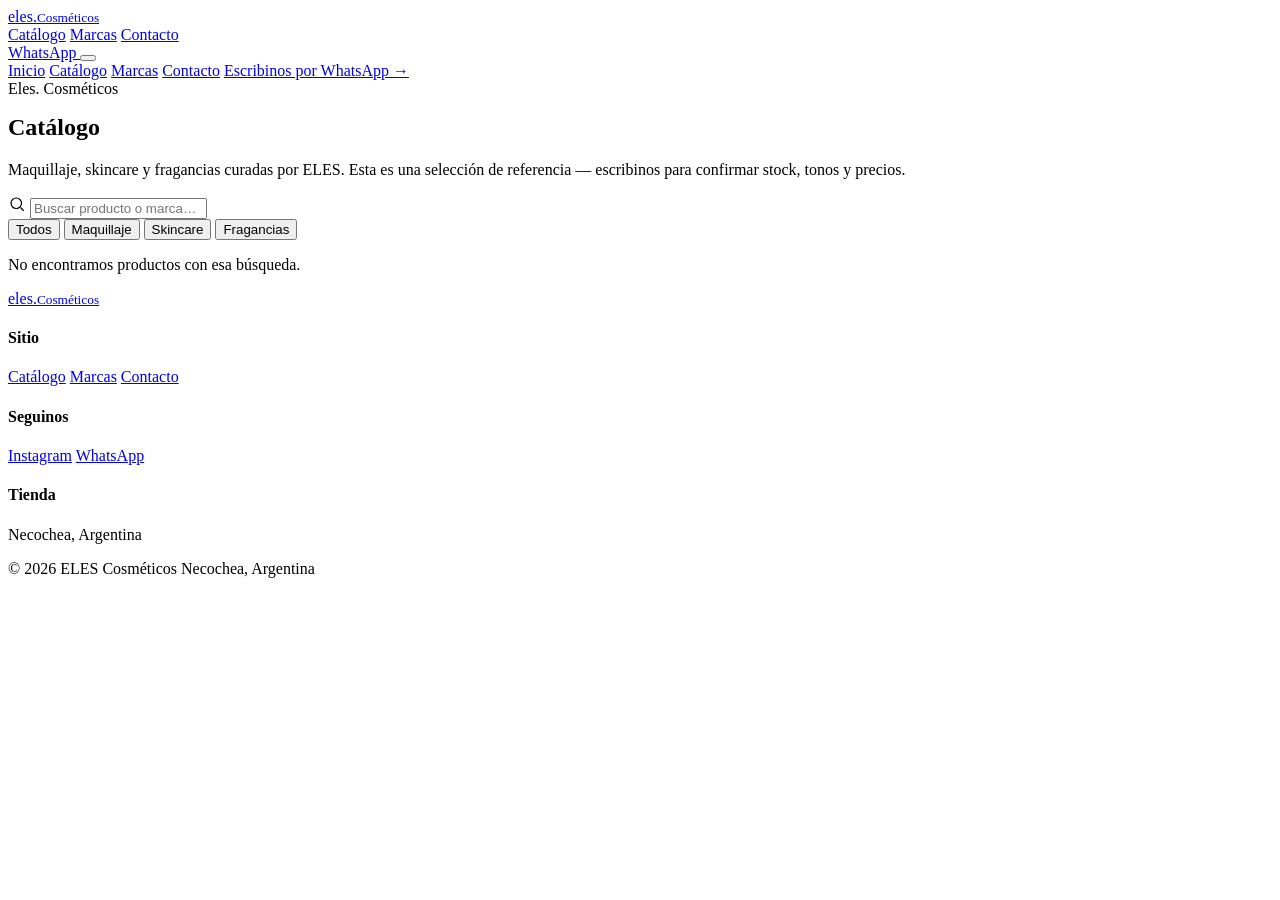
==== catalogo.html @ a6f075ea "Add files via upload" ====
<!DOCTYPE html>
<html lang="es-AR">
<head>
<meta charset="UTF-8">
<meta name="viewport" content="width=device-width, initial-scale=1, viewport-fit=cover">
<title>Catálogo — ELES Cosméticos</title>
<meta name="description" content="Catálogo de ELES Cosméticos: maquillaje, skincare y fragancias en Necochea.">
<link rel="icon" href="data:image/svg+xml,<svg xmlns=%22http://www.w3.org/2000/svg%22 viewBox=%220 0 100 100%22><text y=%22.9em%22 font-size=%2290%22>💄</text></svg>">
<link rel="preconnect" href="https://fonts.googleapis.com">
<link rel="stylesheet" href="css/styles.css">
</head>
<body>

<!-- ============ NAVBAR ============ -->
<header class="nav is-solid">
  <div class="nav-inner">
    <a href="index.html" class="logo">eles.<small>Cosméticos</small></a>

    <nav class="nav-links">
      <a class="nav-link" href="catalogo.html">Catálogo</a>
      <a class="nav-link" href="index.html#marcas">Marcas</a>
      <a class="nav-link" href="index.html#contacto">Contacto</a>
    </nav>

    <div class="nav-actions">
      <a class="nav-wa nav-wa-wrap" href="https://wa.me/5492262409156?text=Hola%20ELES!%20Quiero%20consultar%20por%20un%20producto." target="_blank" rel="noopener">
        WhatsApp
      </a>
      <button class="hamburger" aria-label="Abrir menú"><span></span><span></span><span></span></button>
    </div>
  </div>
</header>

<div class="mobile-menu">
  <a href="index.html">Inicio</a>
  <a href="catalogo.html">Catálogo</a>
  <a href="index.html#marcas">Marcas</a>
  <a href="index.html#contacto">Contacto</a>
  <a class="mm-wa text-link" href="https://wa.me/5492262409156" target="_blank" rel="noopener">Escribinos por WhatsApp →</a>
</div>

<!-- ============ CAT HERO ============ -->
<section class="cat-hero">
  <div class="container">
    <span class="eyebrow">Eles. Cosméticos</span>
    <h1 class="display" style="margin-top:16px;">Catálogo</h1>
    <p>Maquillaje, skincare y fragancias curadas por ELES. Esta es una selección de referencia — escribinos para confirmar stock, tonos y precios.</p>

    <div class="search-row">
      <svg width="18" height="18" viewBox="0 0 24 24" fill="none" stroke="currentColor" stroke-width="1.6"><circle cx="11" cy="11" r="7"/><path d="M21 21l-4.3-4.3"/></svg>
      <input type="text" id="searchInput" placeholder="Buscar producto o marca…" autocomplete="off">
    </div>
  </div>
</section>

<!-- ============ FILTROS ============ -->
<div class="filters">
  <div class="container">
    <div class="filter-row" id="categoryFilters">
      <button class="chip is-active" data-cat="todos">Todos</button>
      <button class="chip" data-cat="maquillaje">Maquillaje</button>
      <button class="chip" data-cat="skincare">Skincare</button>
      <button class="chip" data-cat="fragancias">Fragancias</button>
    </div>
  </div>
</div>

<!-- ============ GRID ============ -->
<section class="section" style="padding-top:0;">
  <div class="catalog-grid" id="catalogGrid"></div>
  <p class="empty-state" id="emptyState">No encontramos productos con esa búsqueda.</p>
</section>

<!-- ============ FOOTER ============ -->
<footer class="footer">
  <div class="container">
    <div class="footer-top">
      <div>
        <a href="index.html" class="logo">eles.<small>Cosméticos</small></a>
      </div>
      <div class="footer-cols">
        <div class="footer-col">
          <h4>Sitio</h4>
          <a href="catalogo.html">Catálogo</a>
          <a href="index.html#marcas">Marcas</a>
          <a href="index.html#contacto">Contacto</a>
        </div>
        <div class="footer-col">
          <h4>Seguinos</h4>
          <a href="https://instagram.com/eles.cosmeticos" target="_blank" rel="noopener">Instagram</a>
          <a href="https://wa.me/5492262409156" target="_blank" rel="noopener">WhatsApp</a>
        </div>
        <div class="footer-col">
          <h4>Tienda</h4>
          <p>Necochea, Argentina</p>
        </div>
      </div>
    </div>
    <div class="footer-bottom">
      <span>© <span id="year"></span> ELES Cosméticos</span>
      <span>Necochea, Argentina</span>
    </div>
  </div>
</footer>

<script>document.getElementById('year').textContent = new Date().getFullYear();</script>
<script src="js/products.js"></script>
<script src="js/main.js"></script>
<script src="js/catalog.js"></script>
</body>
</html>
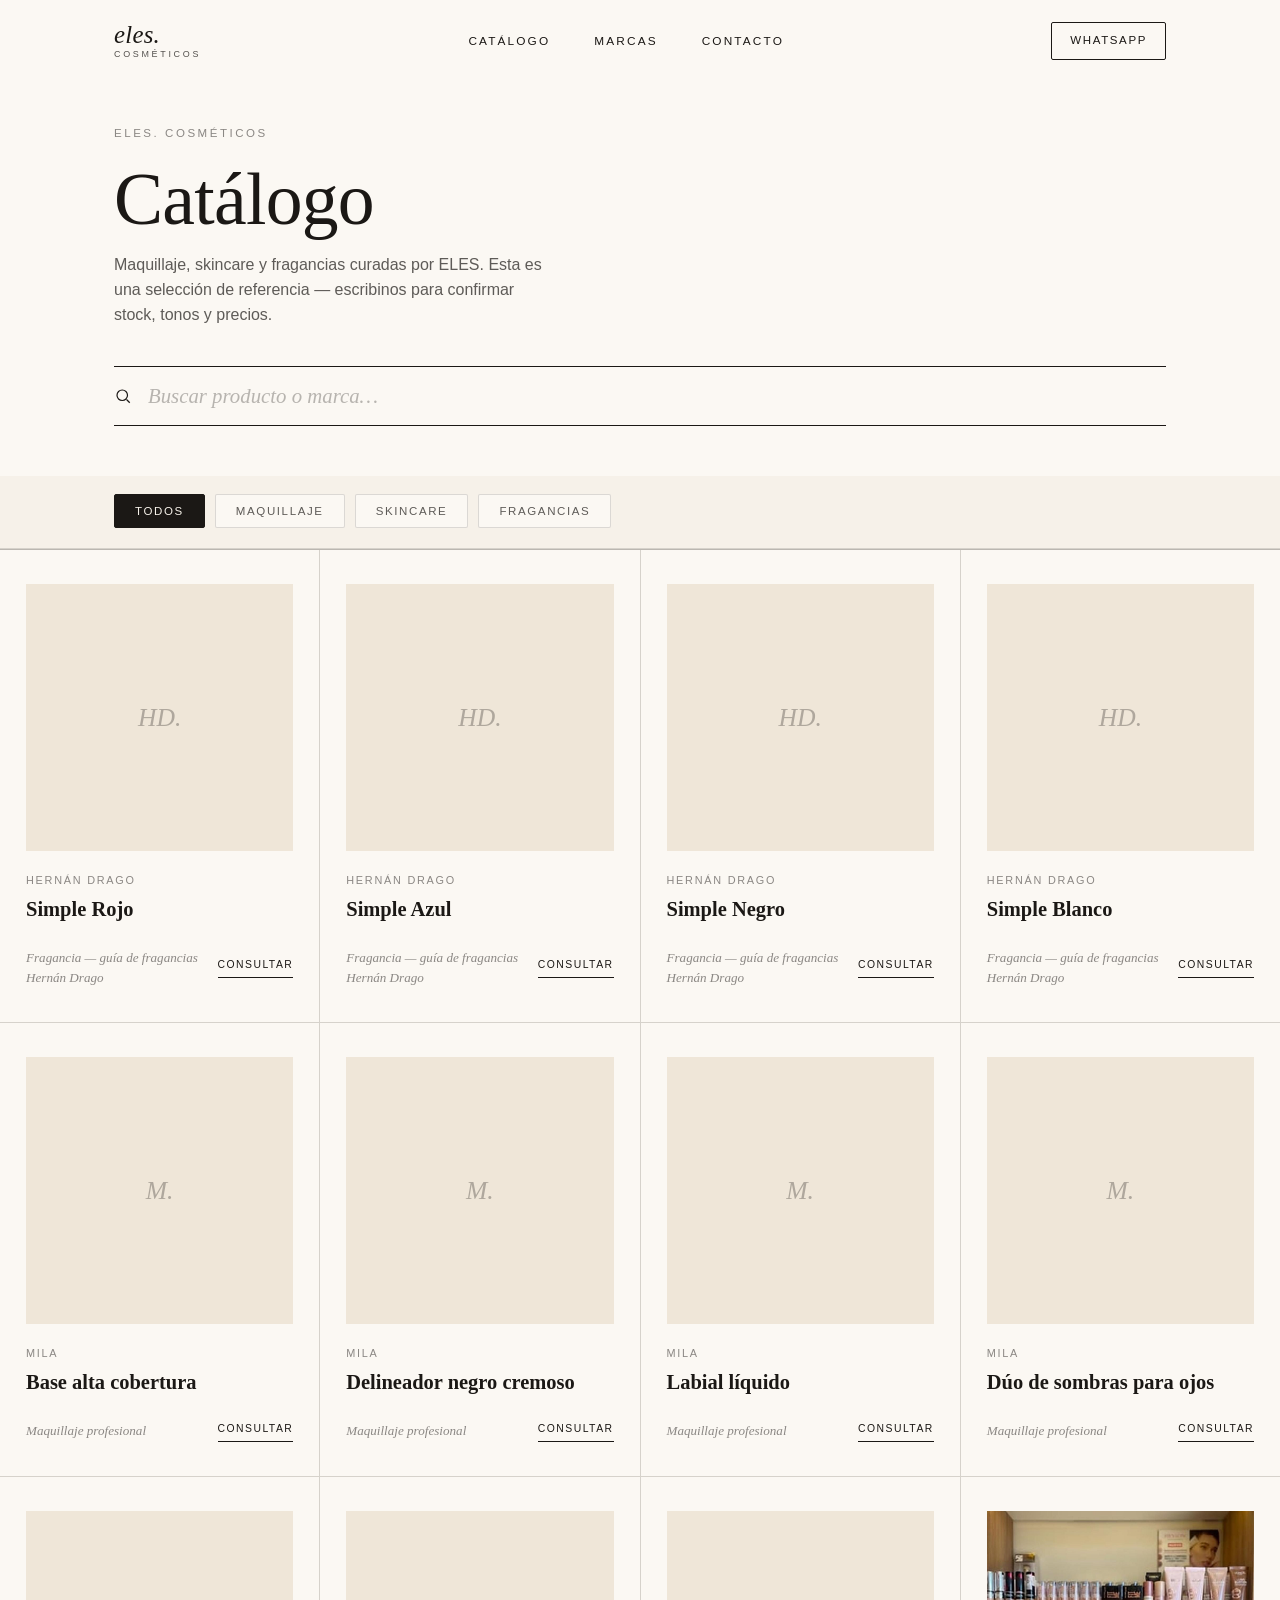
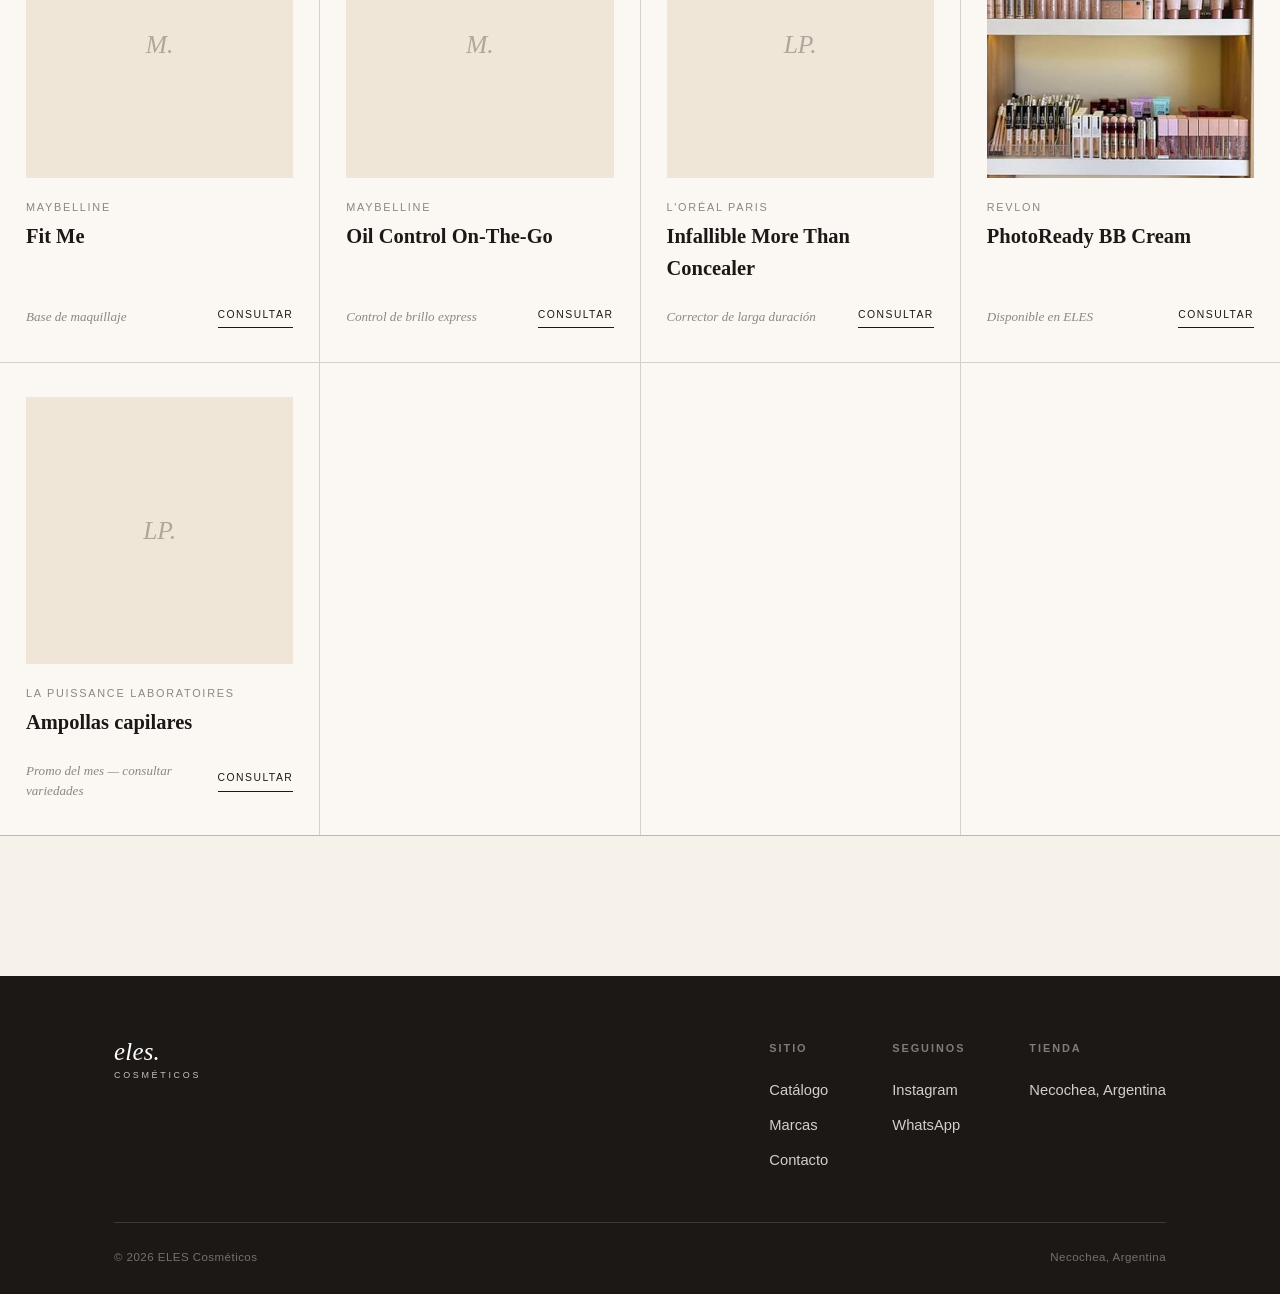
==== commit c31d253c: "Add files via upload" ====
--- a/catalogo.html
+++ b/catalogo.html
@@ -7,7 +7,7 @@
 <meta name="description" content="Catálogo de ELES Cosméticos: maquillaje, skincare y fragancias en Necochea.">
 <link rel="icon" href="data:image/svg+xml,<svg xmlns=%22http://www.w3.org/2000/svg%22 viewBox=%220 0 100 100%22><text y=%22.9em%22 font-size=%2290%22>💄</text></svg>">
 <link rel="preconnect" href="https://fonts.googleapis.com">
-<link rel="stylesheet" href="css/styles.css">
+<link rel="stylesheet" href="styles.css">
 </head>
 <body>
 
@@ -104,8 +104,8 @@
 </footer>
 
 <script>document.getElementById('year').textContent = new Date().getFullYear();</script>
-<script src="js/products.js"></script>
-<script src="js/main.js"></script>
-<script src="js/catalog.js"></script>
+<script src="products.js"></script>
+<script src="main.js"></script>
+<script src="catalog.js"></script>
 </body>
 </html>
--- a/styles.css
+++ b/styles.css
@@ -0,0 +1,653 @@
+/* =========================================================
+   ELES COSMÉTICOS — hoja de estilos
+   Editorial · boutique · beauty. Sin plantillas, sin ruido.
+   ========================================================= */
+
+@import url('https://fonts.googleapis.com/css2?family=Fraunces:ital,opsz,wght@0,9..144,300;0,9..144,400;0,9..144,500;1,9..144,400&family=Inter:wght@300;400;500;600&display=swap');
+
+:root{
+  --cream:       #f6f1e9;
+  --cream-2:     #efe6d8;
+  --paper:       #fbf8f3;
+  --ink:         #1b1815;
+  --ink-70:      rgba(27,24,21,.7);
+  --ink-50:      rgba(27,24,21,.5);
+  --ink-30:      rgba(27,24,21,.3);
+  --line:        rgba(27,24,21,.14);
+  --line-soft:   rgba(27,24,21,.08);
+  --rose:        #c9a29c;
+  --rose-deep:   #a97e77;
+  --white:       #ffffff;
+
+  --serif: 'Fraunces', Georgia, serif;
+  --sans:  'Inter', -apple-system, BlinkMacSystemFont, 'Segoe UI', sans-serif;
+
+  --container: 1180px;
+  --pad: clamp(20px, 5vw, 64px);
+  --ease: cubic-bezier(.22,.61,.36,1);
+
+  color-scheme: light;
+}
+
+*,*::before,*::after{ box-sizing:border-box; }
+html{
+  -webkit-text-size-adjust:100%;
+  scroll-behavior:smooth;
+  scroll-padding-top: env(safe-area-inset-top, 0px);
+}
+body{
+  margin:0;
+  background:var(--cream);
+  color:var(--ink);
+  font-family:var(--sans);
+  font-weight:400;
+  line-height:1.55;
+  -webkit-font-smoothing:antialiased;
+  overflow-x:hidden;
+  padding-top: env(safe-area-inset-top, 0px);
+  padding-bottom: env(safe-area-inset-bottom, 0px);
+}
+img{ max-width:100%; display:block; }
+a{ color:inherit; text-decoration:none; }
+button{ font-family:inherit; cursor:pointer; }
+ul{ list-style:none; margin:0; padding:0; }
+h1,h2,h3,h4,p{ margin:0; }
+
+.container{
+  max-width:var(--container);
+  margin:0 auto;
+  padding-left:var(--pad);
+  padding-right:var(--pad);
+}
+
+/* ---------- utilidades tipográficas ---------- */
+.eyebrow{
+  font-family:var(--sans);
+  font-size:.72rem;
+  letter-spacing:.22em;
+  text-transform:uppercase;
+  color:var(--ink-50);
+  font-weight:500;
+}
+.display{
+  font-family:var(--serif);
+  font-weight:400;
+  line-height:1.04;
+  letter-spacing:-.01em;
+}
+.serif-italic{ font-style:italic; font-weight:400; }
+
+/* ---------- botones ---------- */
+.btn{
+  display:inline-flex;
+  align-items:center;
+  justify-content:center;
+  gap:.6em;
+  padding:16px 34px;
+  font-family:var(--sans);
+  font-size:.82rem;
+  letter-spacing:.14em;
+  text-transform:uppercase;
+  font-weight:500;
+  border-radius:2px;
+  border:1px solid var(--ink);
+  background:transparent;
+  color:var(--ink);
+  transition:background .35s var(--ease), color .35s var(--ease), border-color .35s var(--ease), transform .35s var(--ease);
+  white-space:nowrap;
+}
+.btn:hover{ background:var(--ink); color:var(--paper); }
+.btn-solid{ background:var(--ink); color:var(--paper); }
+.btn-solid:hover{ background:transparent; color:var(--ink); }
+.btn-light{ border-color:rgba(255,255,255,.75); color:#fff; }
+.btn-light:hover{ background:#fff; color:var(--ink); }
+.btn-rose{ border-color:var(--rose-deep); color:var(--ink); }
+.btn-rose:hover{ background:var(--rose-deep); border-color:var(--rose-deep); color:#fff; }
+.btn-sm{ padding:11px 22px; font-size:.7rem; }
+
+.text-link{
+  display:inline-flex;
+  align-items:center;
+  gap:.5em;
+  font-size:.78rem;
+  letter-spacing:.14em;
+  text-transform:uppercase;
+  font-weight:500;
+  padding-bottom:4px;
+  border-bottom:1px solid currentColor;
+  transition:opacity .3s var(--ease), gap .3s var(--ease);
+}
+.text-link:hover{ gap:.85em; opacity:.7; }
+
+/* =========================================================
+   NAVBAR
+   ========================================================= */
+.nav{
+  position:fixed;
+  top:0; left:0; right:0;
+  z-index:1000;
+  padding-top: env(safe-area-inset-top, 0px);
+  transition:background .45s var(--ease), border-color .45s var(--ease), box-shadow .45s var(--ease);
+  border-bottom:1px solid transparent;
+}
+.nav.is-solid{
+  background:rgba(246,241,233,.92);
+  backdrop-filter:blur(10px);
+  border-color:var(--line);
+}
+.nav-inner{
+  max-width:var(--container);
+  margin:0 auto;
+  padding:22px var(--pad);
+  display:flex;
+  align-items:center;
+  justify-content:space-between;
+  transition:padding .4s var(--ease);
+}
+.nav.is-solid .nav-inner{ padding-top:16px; padding-bottom:16px; }
+
+.logo{
+  font-family:var(--serif);
+  font-size:1.55rem;
+  font-style:italic;
+  color:var(--white-or-ink, var(--ink));
+  letter-spacing:.01em;
+  line-height:1;
+}
+.nav-on-dark .logo,
+.nav-on-dark .nav-link,
+.nav-on-dark .nav-icon-btn{ color:#fff; }
+.logo small{
+  display:block;
+  font-family:var(--sans);
+  font-style:normal;
+  font-size:.56rem;
+  letter-spacing:.3em;
+  text-transform:uppercase;
+  margin-top:3px;
+  color:inherit;
+  opacity:.75;
+}
+
+.nav-links{
+  display:flex;
+  align-items:center;
+  gap:44px;
+}
+.nav-link{
+  font-size:.74rem;
+  letter-spacing:.18em;
+  text-transform:uppercase;
+  font-weight:500;
+  color:var(--ink);
+  position:relative;
+  padding:4px 0;
+}
+.nav-link::after{
+  content:'';
+  position:absolute; left:0; right:100%; bottom:0;
+  height:1px; background:currentColor;
+  transition:right .35s var(--ease);
+}
+.nav-link:hover::after{ right:0; }
+
+.nav-actions{ display:flex; align-items:center; gap:22px; }
+.nav-icon-btn{
+  background:none; border:none; padding:4px; color:var(--ink);
+  display:flex; align-items:center; justify-content:center;
+}
+.nav-wa{
+  display:flex; align-items:center; gap:8px;
+  font-size:.72rem; letter-spacing:.14em; text-transform:uppercase; font-weight:500;
+  border:1px solid currentColor; padding:9px 18px; border-radius:2px;
+  transition:background .3s var(--ease), color .3s var(--ease);
+}
+.nav-wa:hover{ background:var(--ink); color:var(--cream); }
+.nav-on-dark .nav-wa:hover{ background:#fff; color:var(--ink); }
+
+.hamburger{
+  display:none;
+  width:28px; height:20px;
+  position:relative;
+  background:none; border:none; padding:0;
+}
+.hamburger span{
+  position:absolute; left:0; right:0; height:1px; background:currentColor;
+  transition:transform .35s var(--ease), opacity .35s var(--ease), top .35s var(--ease);
+}
+.hamburger span:nth-child(1){ top:0; }
+.hamburger span:nth-child(2){ top:9px; }
+.hamburger span:nth-child(3){ top:18px; }
+.hamburger.is-open span:nth-child(1){ top:9px; transform:rotate(45deg); }
+.hamburger.is-open span:nth-child(2){ opacity:0; }
+.hamburger.is-open span:nth-child(3){ top:9px; transform:rotate(-45deg); }
+
+.mobile-menu{
+  position:fixed; inset:0; z-index:999;
+  background:var(--cream);
+  display:flex; flex-direction:column;
+  padding: calc(96px + env(safe-area-inset-top,0px)) var(--pad) 40px;
+  transform:translateY(-100%);
+  transition:transform .5s var(--ease);
+}
+.mobile-menu.is-open{ transform:translateY(0); }
+.mobile-menu a{
+  font-family:var(--serif);
+  font-size:2.1rem;
+  padding:14px 0;
+  border-bottom:1px solid var(--line);
+}
+.mobile-menu .mm-wa{
+  margin-top:32px;
+  font-family:var(--sans);
+  font-size:.8rem;
+}
+
+/* =========================================================
+   HERO
+   ========================================================= */
+.hero{
+  position:relative;
+  height:100svh;
+  min-height:560px;
+  display:flex;
+  align-items:flex-end;
+  overflow:hidden;
+}
+.hero-media{
+  position:absolute; inset:0;
+  background:#20180f;
+}
+.hero-media img{
+  width:100%; height:100%; object-fit:cover; object-position:58% 30%;
+  transform:scale(1.06);
+  opacity:.94;
+}
+.hero-media::after{
+  content:'';
+  position:absolute; inset:0;
+  background:linear-gradient(180deg, rgba(15,12,9,.32) 0%, rgba(15,12,9,0) 30%, rgba(15,12,9,.12) 55%, rgba(15,12,9,.72) 100%);
+}
+.hero-content{
+  position:relative;
+  z-index:2;
+  width:100%;
+  padding:0 var(--pad) clamp(48px,8vh,96px);
+  color:#fff;
+}
+.hero-eyebrow{
+  color:rgba(255,255,255,.8);
+  margin-bottom:18px;
+}
+.hero-title{
+  font-size:clamp(3rem, 9vw, 6.4rem);
+  color:#fff;
+}
+.hero-title em{ font-style:italic; color:var(--rose); }
+.hero-sub{
+  font-family:var(--serif);
+  font-style:italic;
+  font-size:clamp(1.3rem, 2.6vw, 1.9rem);
+  color:rgba(255,255,255,.92);
+  margin-top:6px;
+}
+.hero-actions{
+  display:flex; gap:16px; flex-wrap:wrap;
+  margin-top:38px;
+}
+.hero-scroll{
+  position:absolute; z-index:2; right:var(--pad); bottom:28px;
+  writing-mode:vertical-rl;
+  color:rgba(255,255,255,.7);
+  font-size:.68rem;
+  letter-spacing:.25em;
+  text-transform:uppercase;
+  display:flex; align-items:center; gap:10px;
+}
+.hero-scroll::after{ content:''; width:1px; height:38px; background:rgba(255,255,255,.5); }
+
+/* =========================================================
+   SECCIONES — genéricos
+   ========================================================= */
+section{ position:relative; }
+.section{ padding:clamp(72px,11vw,140px) 0; }
+.section-tight{ padding-top:0; }
+.section-head{
+  max-width:640px;
+  margin-bottom:clamp(40px,6vw,72px);
+}
+.section-head .eyebrow{ margin-bottom:20px; display:block; }
+.section-head h2{
+  font-size:clamp(2rem, 4.2vw, 3.1rem);
+}
+.section-head p{
+  margin-top:20px;
+  color:var(--ink-70);
+  font-size:1.02rem;
+  max-width:46ch;
+}
+.reveal{
+  opacity:0; transform:translateY(28px);
+  transition:opacity .9s var(--ease), transform .9s var(--ease);
+}
+.reveal.is-visible{ opacity:1; transform:translateY(0); }
+
+.rule{ height:1px; background:var(--line); border:none; margin:0; }
+
+/* =========================================================
+   INTRO EDITORIAL
+   ========================================================= */
+.intro{
+  background:var(--paper);
+  text-align:center;
+}
+.intro-inner{ max-width:760px; margin:0 auto; }
+.intro h2{
+  font-size:clamp(2.1rem, 5vw, 3.4rem);
+  margin-top:20px;
+}
+.intro p{
+  margin-top:26px;
+  color:var(--ink-70);
+  font-size:1.08rem;
+  max-width:52ch;
+  margin-left:auto; margin-right:auto;
+}
+
+/* =========================================================
+   CATEGORÍAS — composición asimétrica
+   ========================================================= */
+.cat-grid{
+  display:grid;
+  grid-template-columns:repeat(6,1fr);
+  grid-auto-rows:minmax(220px,auto);
+  gap:14px;
+}
+.cat-card{
+  position:relative;
+  grid-column:span 6;
+  min-height:340px;
+  overflow:hidden;
+  display:flex;
+  align-items:flex-end;
+  color:#fff;
+  background:var(--ink);
+}
+.cat-card img{
+  position:absolute; inset:0; width:100%; height:100%; object-fit:cover;
+  transition:transform 1s var(--ease);
+  opacity:.88;
+}
+.cat-card:hover img{ transform:scale(1.045); }
+.cat-card::after{
+  content:'';
+  position:absolute; inset:0;
+  background:linear-gradient(180deg, rgba(15,12,9,0) 40%, rgba(15,12,9,.75) 100%);
+}
+.cat-card.no-photo{
+  background:var(--cream-2);
+  color:var(--ink);
+  align-items:flex-start;
+  padding:36px;
+}
+.cat-card.no-photo::after{ display:none; }
+.cat-body{
+  position:relative; z-index:2;
+  padding:30px;
+  width:100%;
+  display:flex; align-items:flex-end; justify-content:space-between;
+  gap:16px;
+}
+.cat-card.no-photo .cat-body{ padding:0; align-items:flex-end; height:100%; }
+.cat-num{ font-size:.7rem; letter-spacing:.2em; opacity:.7; }
+.cat-name{
+  font-family:var(--serif);
+  font-size:1.9rem;
+  font-style:italic;
+}
+.cat-arrow{
+  width:38px; height:38px; border-radius:50%;
+  border:1px solid currentColor;
+  display:flex; align-items:center; justify-content:center;
+  flex:none;
+  transition:background .3s var(--ease), color .3s var(--ease);
+}
+.cat-card:hover .cat-arrow{ background:currentColor; }
+.cat-card:hover .cat-arrow svg{ stroke:var(--ink); }
+.cat-card.no-photo:hover .cat-arrow{ background:var(--ink); color:var(--cream-2); }
+
+@media(min-width:760px){
+  .cat-card:nth-child(1){ grid-column:span 4; min-height:460px; }
+  .cat-card:nth-child(2){ grid-column:span 2; }
+  .cat-card:nth-child(3){ grid-column:span 2; }
+}
+
+/* =========================================================
+   DESTACADOS
+   ========================================================= */
+.dest-head{
+  display:flex; align-items:flex-end; justify-content:space-between;
+  gap:24px; flex-wrap:wrap;
+  margin-bottom:clamp(36px,5vw,60px);
+}
+.prod-grid{
+  display:grid;
+  grid-template-columns:repeat(2,1fr);
+  gap:1px;
+  background:var(--line);
+  border-top:1px solid var(--line);
+  border-bottom:1px solid var(--line);
+}
+.prod-card{
+  background:var(--paper);
+  padding:34px 26px;
+  display:flex; flex-direction:column; gap:16px;
+  transition:background .35s var(--ease);
+}
+.prod-card:hover{ background:var(--cream-2); }
+.prod-figure{
+  aspect-ratio:1/1;
+  background:var(--cream-2);
+  display:flex; align-items:center; justify-content:center;
+  overflow:hidden;
+}
+.prod-figure img{ width:100%; height:100%; object-fit:cover; }
+.prod-figure .ph-mark{
+  font-family:var(--serif); font-style:italic; font-size:1.6rem; color:var(--ink-30);
+}
+.prod-brand{ font-size:.68rem; letter-spacing:.16em; text-transform:uppercase; color:var(--ink-50); }
+.prod-name{ font-family:var(--serif); font-size:1.28rem; margin-top:2px; }
+.prod-foot{ display:flex; align-items:center; justify-content:space-between; margin-top:auto; padding-top:6px; }
+.prod-price{ font-size:.82rem; color:var(--ink-50); font-style:italic; font-family:var(--serif); }
+
+@media(min-width:640px){
+  .prod-grid{ grid-template-columns:repeat(4,1fr); }
+}
+
+/* =========================================================
+   MARCAS — tipográfico
+   ========================================================= */
+.brands{ background:var(--ink); color:var(--paper); }
+.brands .eyebrow{ color:rgba(251,248,243,.55); }
+.brand-list{ margin-top:20px; border-top:1px solid rgba(251,248,243,.16); }
+.brand-row{
+  display:flex; align-items:center; justify-content:space-between;
+  padding:26px 0;
+  border-bottom:1px solid rgba(251,248,243,.16);
+  transition:padding-left .4s var(--ease), color .4s var(--ease);
+}
+.brand-row:hover{ padding-left:16px; color:var(--rose); }
+.brand-row .name{
+  font-family:var(--serif);
+  font-size:clamp(1.7rem, 4.6vw, 3.2rem);
+  font-style:italic;
+  letter-spacing:.01em;
+}
+.brand-row .tag{
+  font-size:.68rem; letter-spacing:.16em; text-transform:uppercase; color:rgba(251,248,243,.45);
+}
+
+/* =========================================================
+   EDITORIAL / BEAUTY — split asimétrico
+   ========================================================= */
+.split{
+  display:grid;
+  grid-template-columns:1fr;
+  align-items:stretch;
+}
+.split-media{ position:relative; min-height:360px; overflow:hidden; }
+.split-media img{ width:100%; height:100%; object-fit:cover; position:absolute; inset:0; }
+.split-copy{
+  padding:clamp(40px,6vw,90px) var(--pad);
+  display:flex; flex-direction:column; justify-content:center;
+  background:var(--cream-2);
+}
+.split-copy h2{ font-size:clamp(2.2rem,4.6vw,3.6rem); margin-top:18px; }
+.split-copy p{ margin-top:20px; color:var(--ink-70); max-width:40ch; }
+.split-copy .text-link{ margin-top:32px; }
+
+@media(min-width:860px){
+  .split{ grid-template-columns:1.1fr 1fr; min-height:640px; }
+  .split.rev{ grid-template-columns:1fr 1.1fr; }
+  .split.rev .split-media{ order:2; }
+}
+
+/* =========================================================
+   VISITANOS
+   ========================================================= */
+.visit{ position:relative; color:#fff; overflow:hidden; }
+.visit-media{ position:absolute; inset:0; }
+.visit-media img{ width:100%; height:100%; object-fit:cover; object-position:top center; }
+.visit-media::after{ content:''; position:absolute; inset:0; background:linear-gradient(90deg, rgba(15,12,9,.82) 0%, rgba(15,12,9,.45) 55%, rgba(15,12,9,.15) 100%); }
+.visit-inner{ position:relative; z-index:2; padding:clamp(90px,16vw,180px) 0; }
+.visit h2{ font-size:clamp(2.4rem,6vw,4.4rem); color:#fff; }
+.visit .place{ font-family:var(--serif); font-style:italic; color:var(--rose); font-size:1.3rem; margin-top:10px; }
+.visit p{ margin-top:22px; color:rgba(255,255,255,.82); max-width:38ch; }
+.visit-actions{ margin-top:34px; display:flex; gap:16px; flex-wrap:wrap; }
+
+/* =========================================================
+   INSTAGRAM CTA
+   ========================================================= */
+.igcta{ text-align:center; background:var(--paper); }
+.igcta .at{ font-family:var(--serif); font-style:italic; font-size:clamp(2rem,5vw,3.2rem); }
+.igcta p{ margin-top:18px; color:var(--ink-70); }
+.igcta .text-link{ margin-top:30px; }
+.ig-quote{
+  max-width:640px; margin:0 auto 30px;
+  font-family:var(--serif); font-style:italic;
+  font-size:clamp(1.15rem,2.6vw,1.5rem);
+  color:var(--ink-70);
+}
+
+/* =========================================================
+   CONTACTO
+   ========================================================= */
+.contact-grid{
+  display:grid; gap:0;
+  border-top:1px solid var(--line);
+}
+.contact-item{
+  display:flex; align-items:center; justify-content:space-between;
+  padding:30px 0; border-bottom:1px solid var(--line);
+}
+.contact-item .label{ font-size:.7rem; letter-spacing:.18em; text-transform:uppercase; color:var(--ink-50); }
+.contact-item .value{ font-family:var(--serif); font-size:1.4rem; }
+
+/* =========================================================
+   FOOTER
+   ========================================================= */
+.footer{ background:var(--ink); color:rgba(251,248,243,.7); padding:64px 0 28px; }
+.footer-top{
+  display:flex; flex-wrap:wrap; gap:40px; justify-content:space-between;
+  padding-bottom:44px; border-bottom:1px solid rgba(251,248,243,.14);
+}
+.footer .logo{ color:#fff; }
+.footer-cols{ display:flex; gap:64px; flex-wrap:wrap; }
+.footer-col h4{ font-size:.68rem; letter-spacing:.18em; text-transform:uppercase; color:rgba(251,248,243,.45); margin-bottom:16px; }
+.footer-col a, .footer-col p{ display:block; padding:6px 0; font-size:.92rem; color:rgba(251,248,243,.82); }
+.footer-col a:hover{ color:var(--rose); }
+.footer-bottom{
+  display:flex; justify-content:space-between; flex-wrap:wrap; gap:10px;
+  padding-top:26px; font-size:.72rem; letter-spacing:.04em; color:rgba(251,248,243,.4);
+}
+
+/* =========================================================
+   PÁGINA CATÁLOGO
+   ========================================================= */
+.cat-hero{
+  padding:calc(120px + env(safe-area-inset-top,0px)) 0 50px;
+  background:var(--paper);
+}
+.cat-hero h1{ font-size:clamp(2.6rem,7vw,4.6rem); }
+.cat-hero p{ margin-top:16px; color:var(--ink-70); max-width:50ch; }
+
+.search-row{
+  margin-top:38px;
+  display:flex; align-items:center;
+  border-top:1px solid var(--ink); border-bottom:1px solid var(--ink);
+  padding:16px 0;
+  gap:14px;
+}
+.search-row input{
+  flex:1; border:none; background:none; outline:none;
+  font-family:var(--serif); font-style:italic; font-size:1.3rem;
+  color:var(--ink);
+}
+.search-row input::placeholder{ color:var(--ink-30); }
+
+.filters{
+  position:sticky; top:0; z-index:50;
+  background:var(--cream);
+  border-bottom:1px solid var(--line);
+  padding:18px 0;
+}
+.filter-row{ display:flex; gap:10px; overflow-x:auto; scrollbar-width:none; padding-bottom:2px; }
+.filter-row::-webkit-scrollbar{ display:none; }
+.chip{
+  flex:none;
+  padding:10px 20px;
+  font-size:.72rem; letter-spacing:.14em; text-transform:uppercase; font-weight:500;
+  border:1px solid var(--line); border-radius:2px;
+  background:var(--paper); color:var(--ink-70);
+  transition:all .3s var(--ease);
+  white-space:nowrap;
+}
+.chip.is-active, .chip:hover{ background:var(--ink); border-color:var(--ink); color:var(--cream); }
+
+.catalog-grid{
+  display:grid; grid-template-columns:repeat(2,1fr);
+  gap:1px; background:var(--line);
+  border-top:1px solid var(--line); border-bottom:1px solid var(--line);
+  margin-top:0;
+}
+.catalog-grid .prod-card{ }
+.empty-state{
+  display:none;
+  text-align:center; padding:90px var(--pad);
+  font-family:var(--serif); font-style:italic; color:var(--ink-50); font-size:1.3rem;
+}
+.empty-state.is-visible{ display:block; }
+
+@media(min-width:640px){ .catalog-grid{ grid-template-columns:repeat(3,1fr); } }
+@media(min-width:960px){ .catalog-grid{ grid-template-columns:repeat(4,1fr); } }
+
+/* =========================================================
+   RESPONSIVE — navbar desktop/mobile toggles
+   ========================================================= */
+@media(max-width:860px){
+  .nav-links, .nav-wa-wrap{ display:none; }
+  .hamburger{ display:block; }
+}
+@media(min-width:861px){
+  .mobile-menu{ display:none; }
+}
+
+/* dark theme del sistema: mantenemos marca clara siempre (identidad ELES) */
+@media (prefers-color-scheme: dark){
+  :root:not([data-theme="light"]){
+    /* ELES conserva su paleta cálida clara a propósito */
+  }
+}
+
+/* utilidades de overflow seguro */
+.no-overflow{ overflow-x:hidden; }
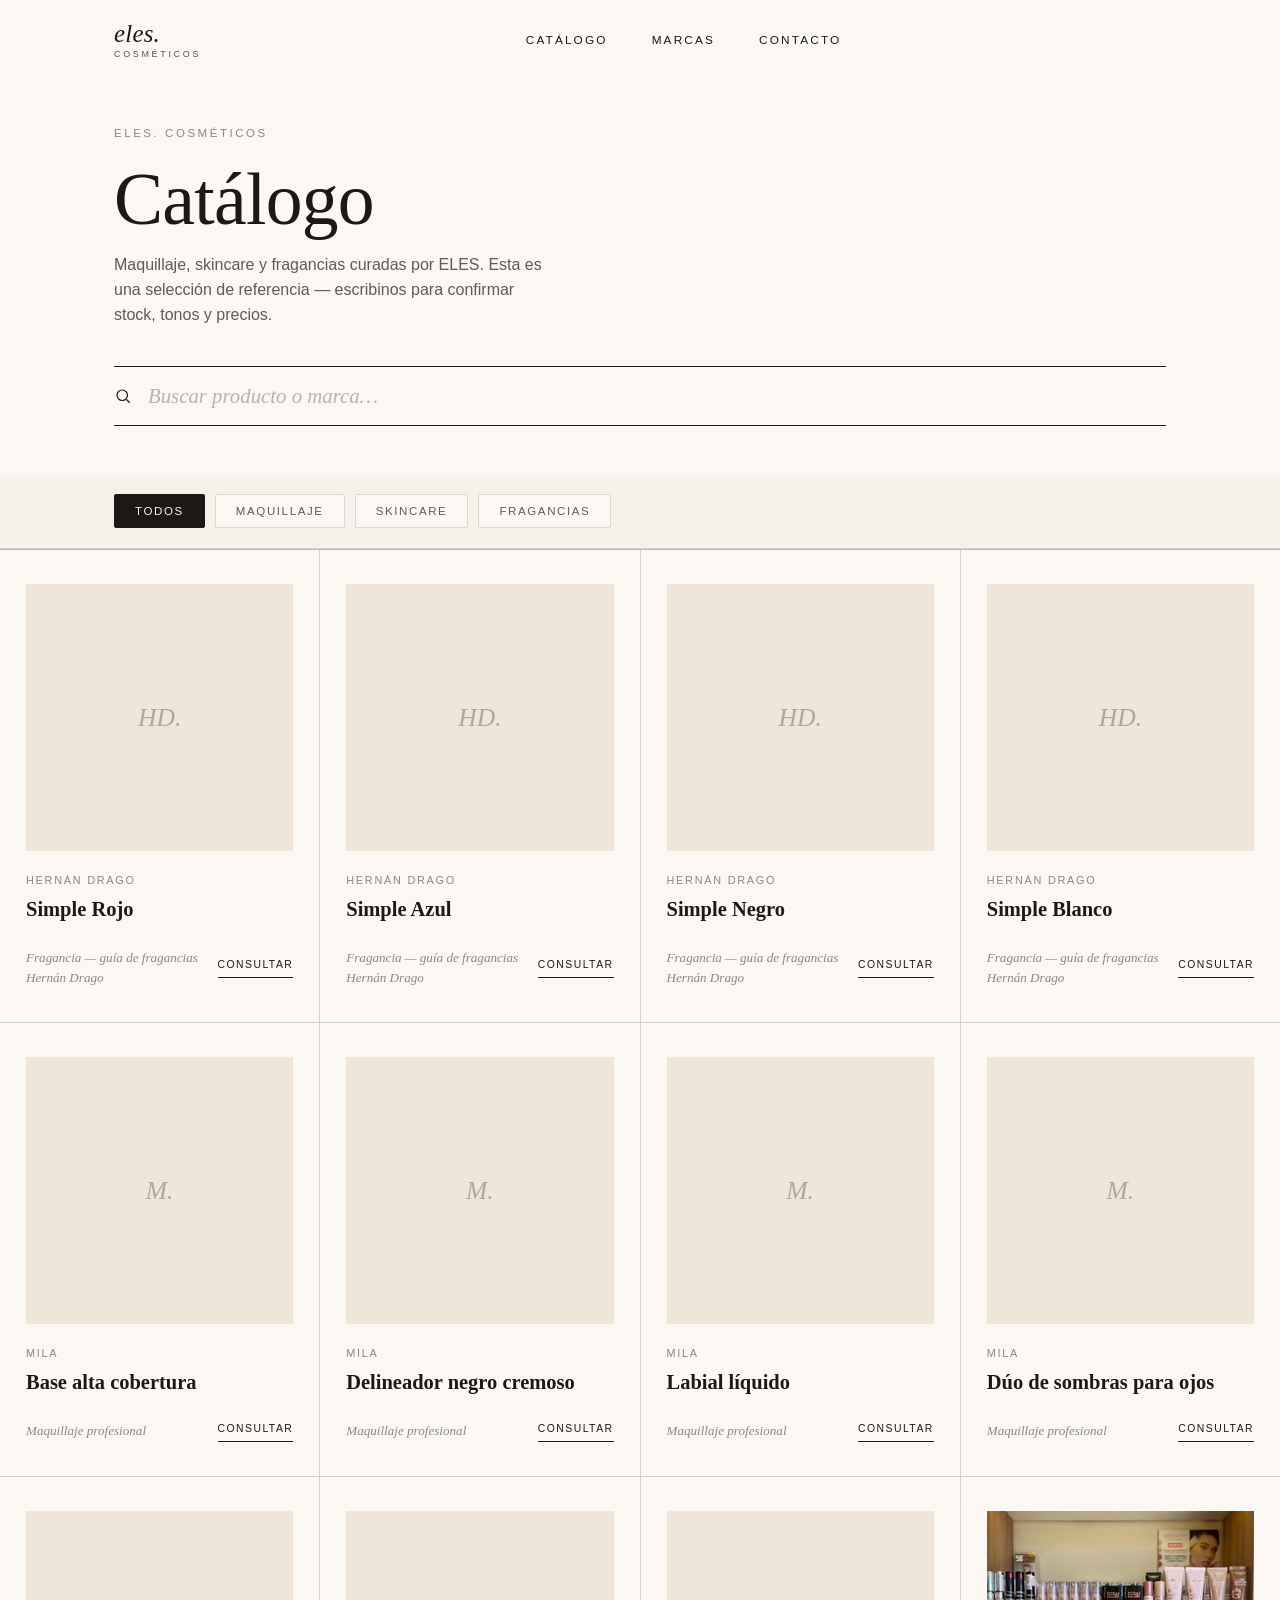
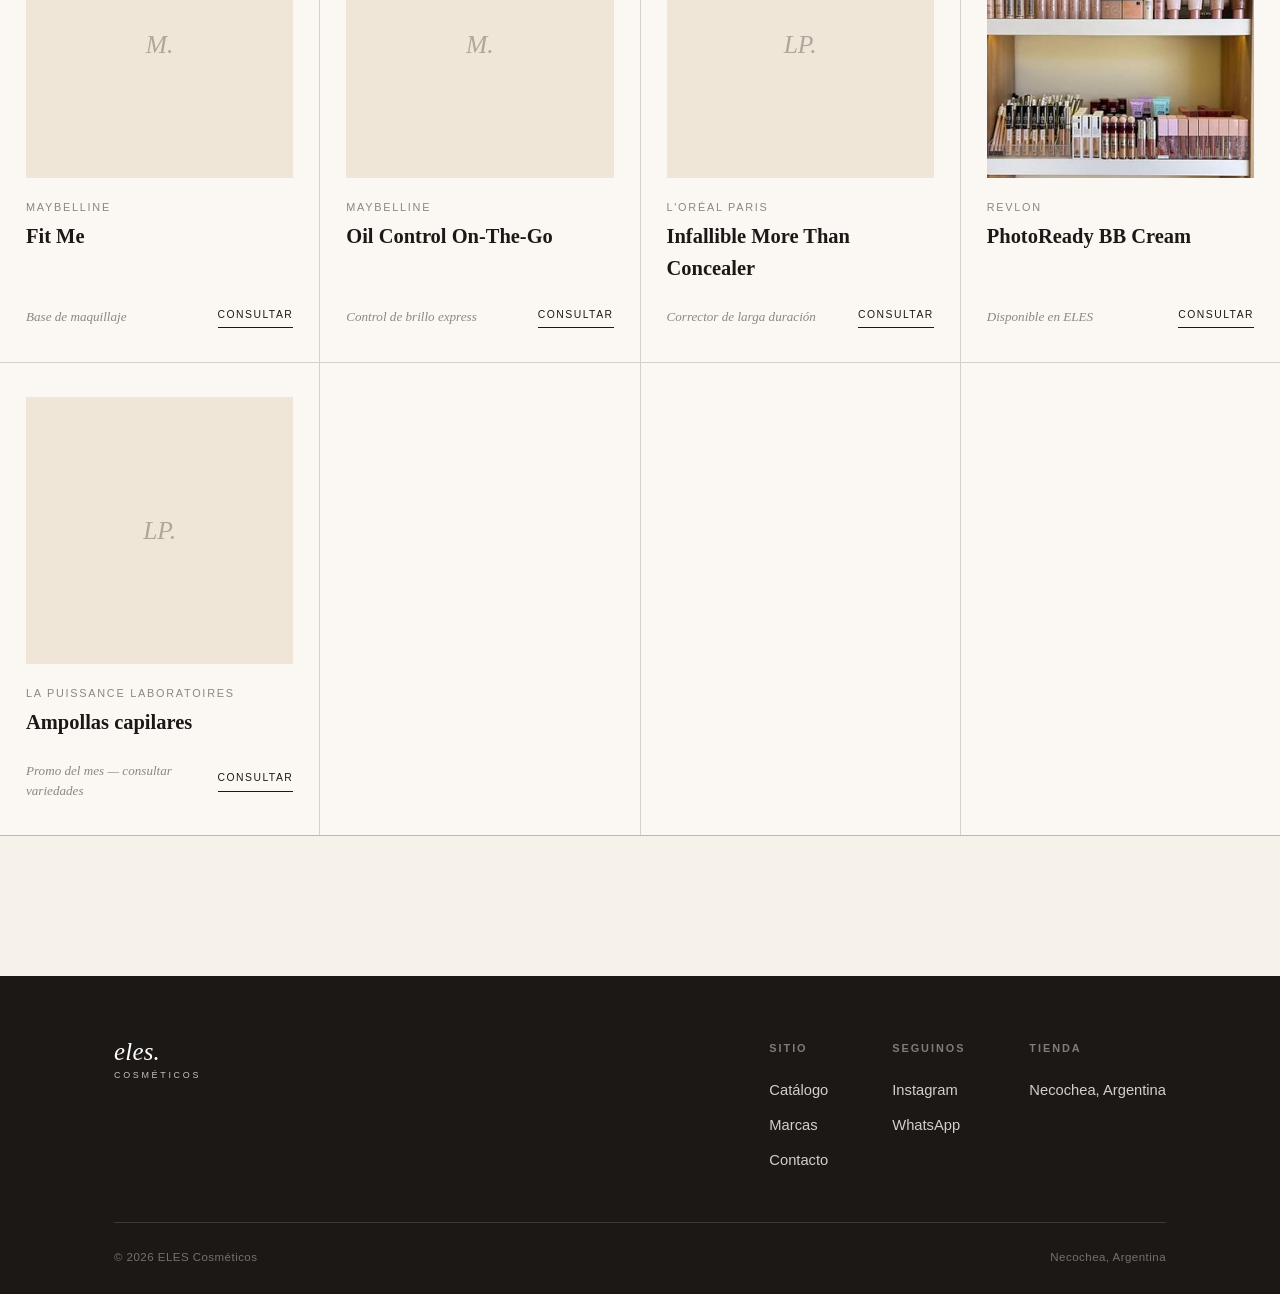
==== commit 5d2593bd: "Add files via upload" ====
--- a/catalogo.html
+++ b/catalogo.html
@@ -23,9 +23,6 @@
     </nav>
 
     <div class="nav-actions">
-      <a class="nav-wa nav-wa-wrap" href="https://wa.me/5492262409156?text=Hola%20ELES!%20Quiero%20consultar%20por%20un%20producto." target="_blank" rel="noopener">
-        WhatsApp
-      </a>
       <button class="hamburger" aria-label="Abrir menú"><span></span><span></span><span></span></button>
     </div>
   </div>
@@ -36,7 +33,6 @@
   <a href="catalogo.html">Catálogo</a>
   <a href="index.html#marcas">Marcas</a>
   <a href="index.html#contacto">Contacto</a>
-  <a class="mm-wa text-link" href="https://wa.me/5492262409156" target="_blank" rel="noopener">Escribinos por WhatsApp →</a>
 </div>
 
 <!-- ============ CAT HERO ============ -->
--- a/styles.css
+++ b/styles.css
@@ -275,26 +275,27 @@
   padding:0 var(--pad) clamp(48px,8vh,96px);
   color:#fff;
 }
-.hero-eyebrow{
-  color:rgba(255,255,255,.8);
-  margin-bottom:18px;
-}
 .hero-title{
-  font-size:clamp(3rem, 9vw, 6.4rem);
+  font-family:var(--serif);
+  font-style:italic;
+  font-weight:400;
+  font-size:clamp(3.4rem, 10vw, 7.2rem);
   color:#fff;
 }
 .hero-title em{ font-style:italic; color:var(--rose); }
 .hero-sub{
   font-family:var(--serif);
   font-style:italic;
-  font-size:clamp(1.3rem, 2.6vw, 1.9rem);
-  color:rgba(255,255,255,.92);
-  margin-top:6px;
+  font-weight:300;
+  font-size:clamp(.95rem, 1.6vw, 1.15rem);
+  color:rgba(255,255,255,.55);
+  margin-top:10px;
 }
 .hero-actions{
   display:flex; gap:16px; flex-wrap:wrap;
   margin-top:38px;
 }
+.hero-actions .btn{ border-radius:8px; }
 .hero-scroll{
   position:absolute; z-index:2; right:var(--pad); bottom:28px;
   writing-mode:vertical-rl;
